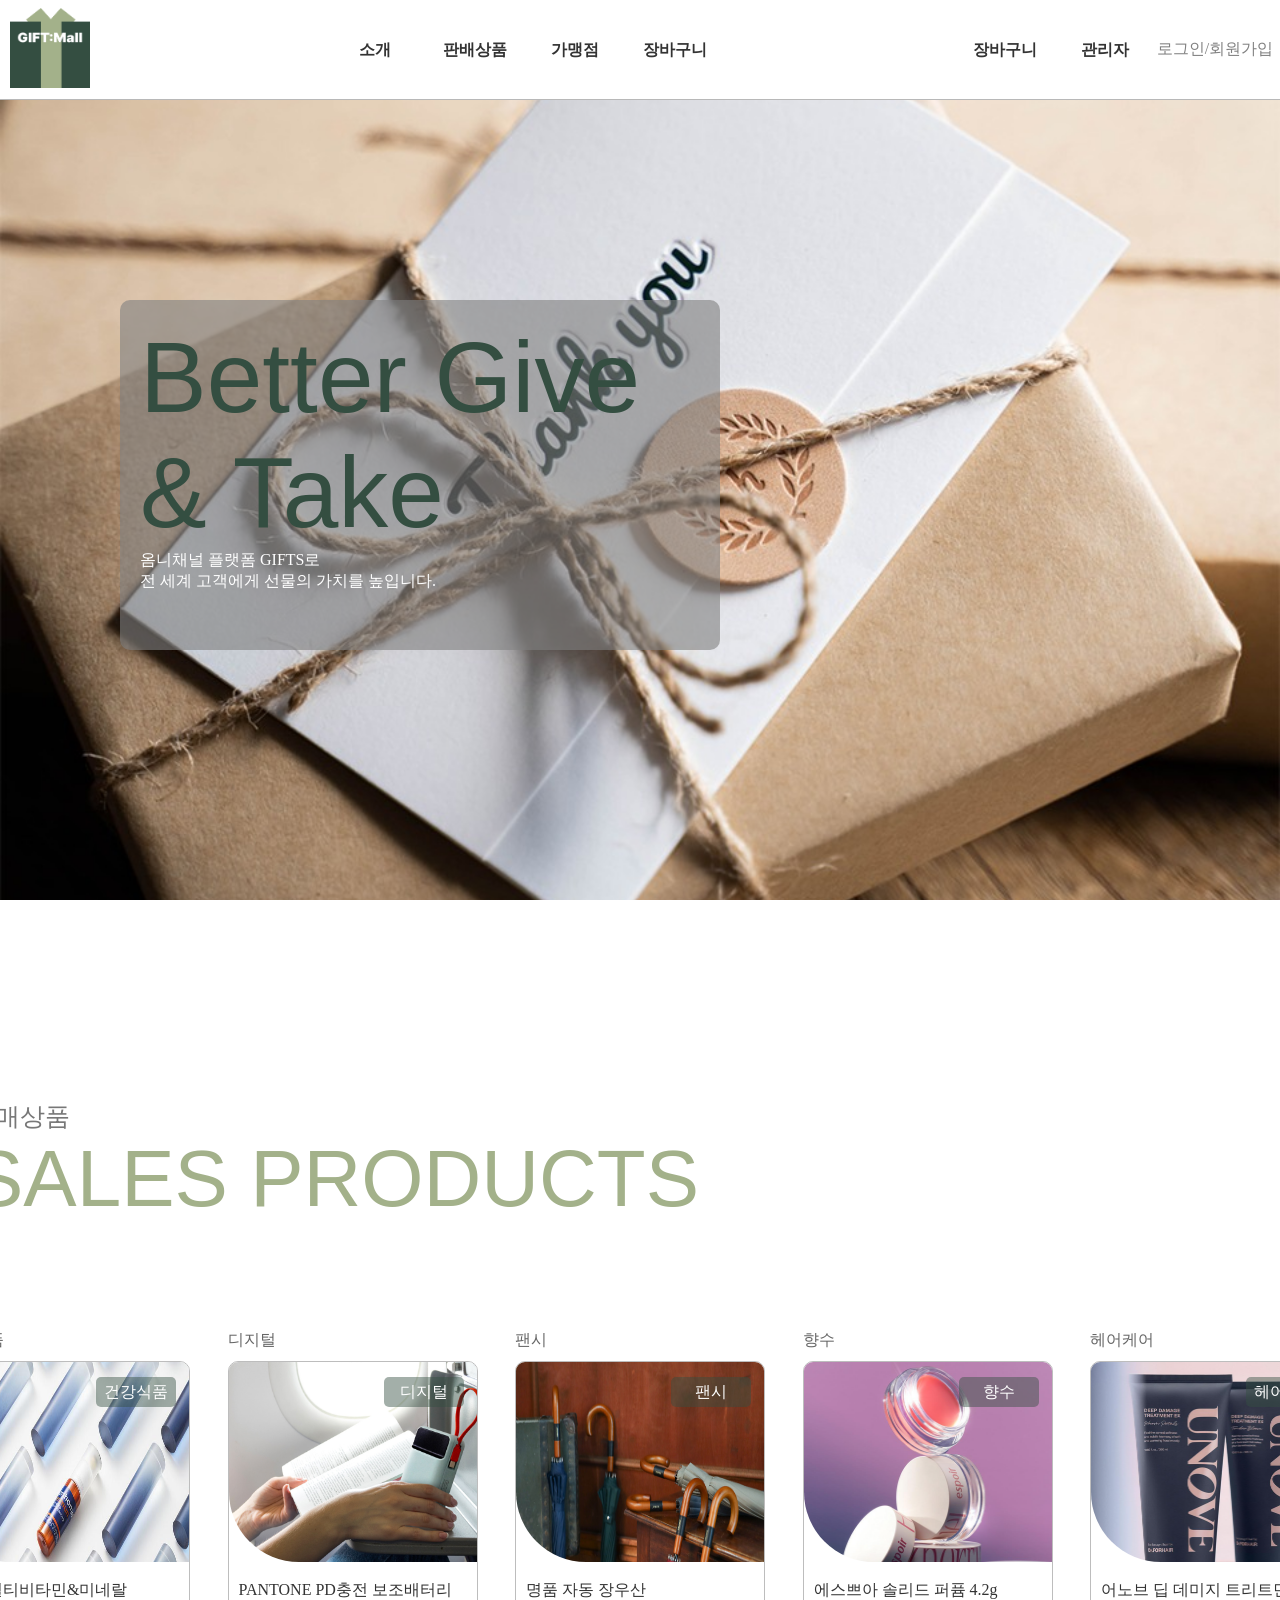
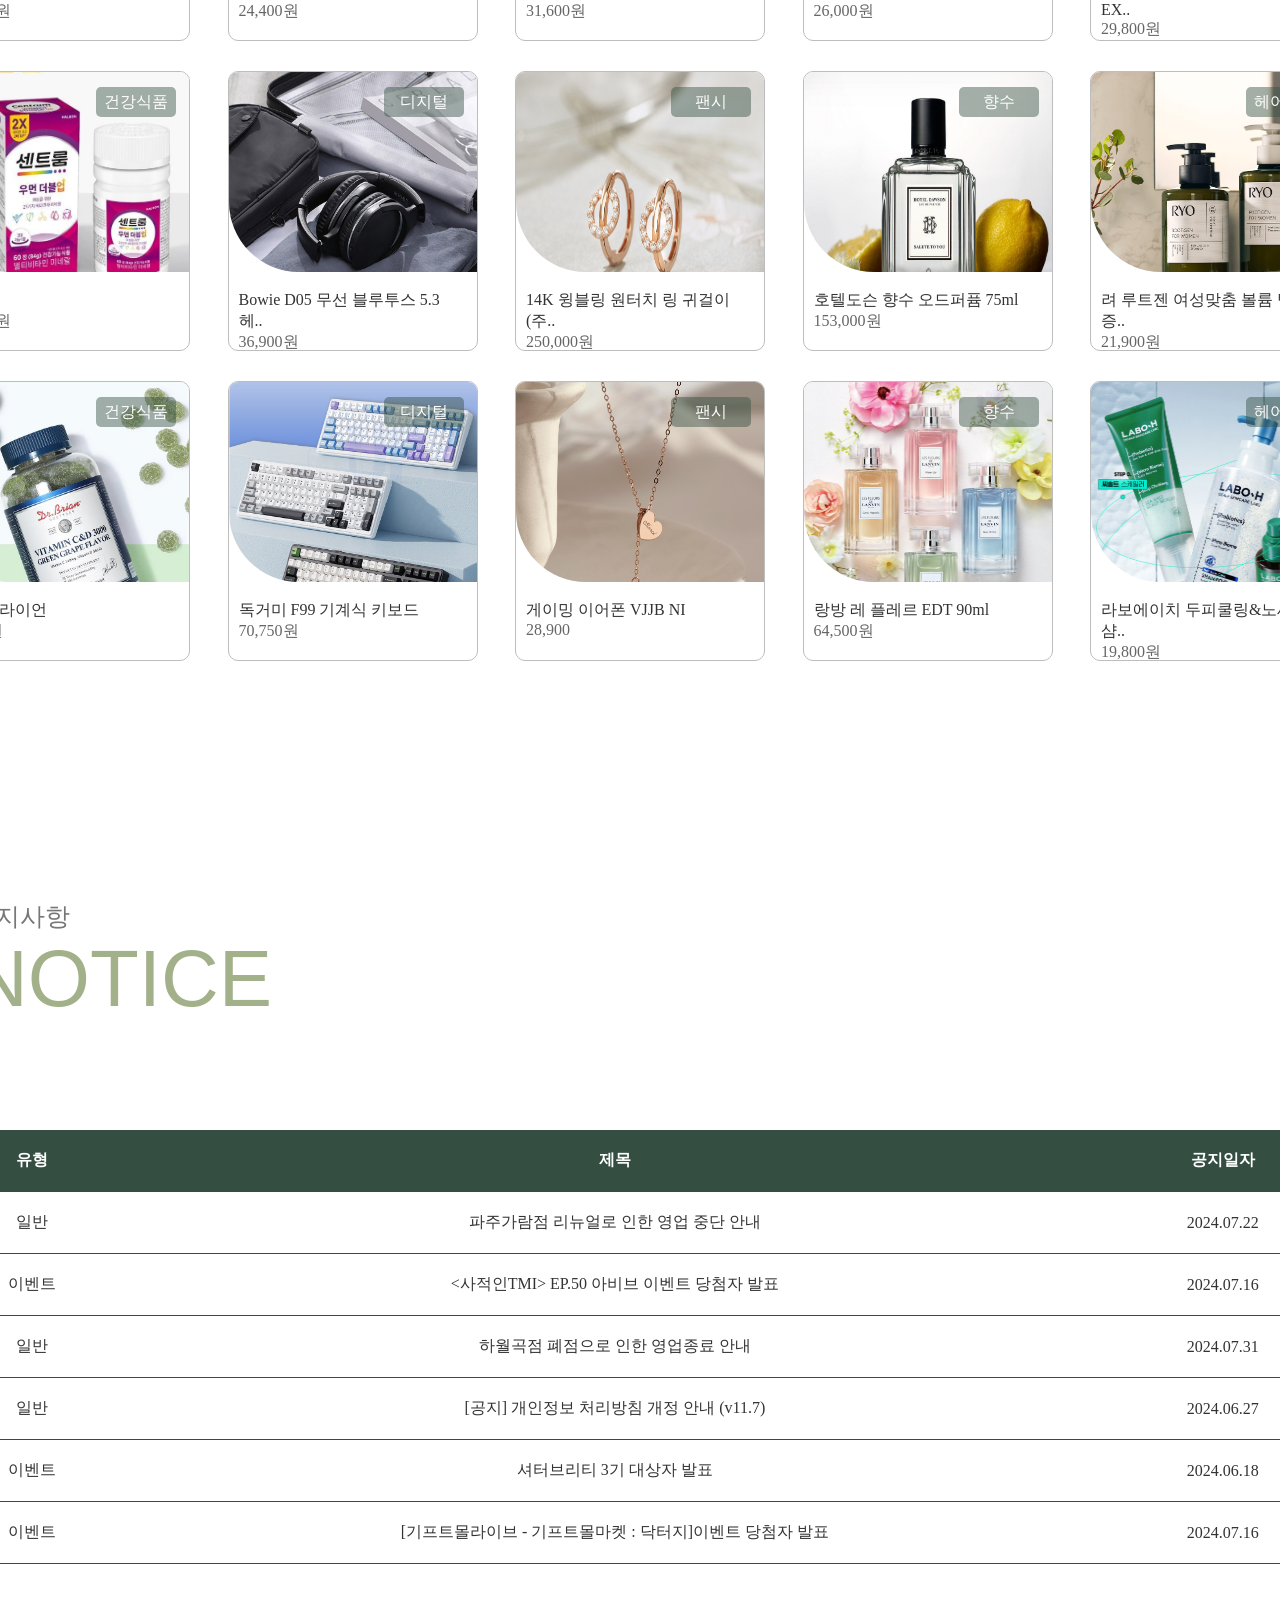
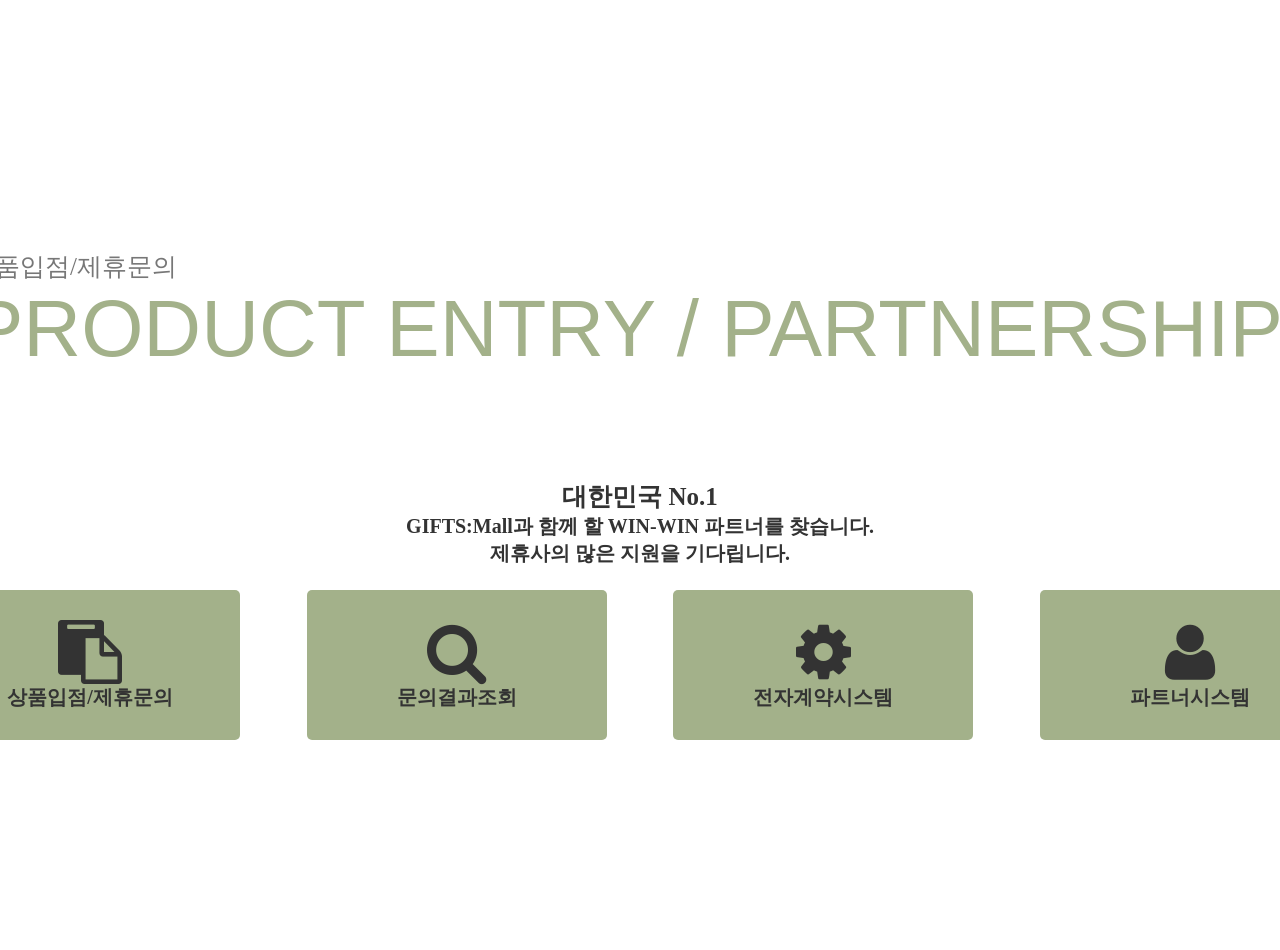
==== index.html @ 806c405b "A-module2" ====
<!DOCTYPE html>
<html lang="en">
<head>
	<meta charset="UTF-8">
	<meta name="viewport" content="width=device-width, initial-scale=1.0">
	<title>Document</title>
    <link rel="stylesheet" href="./css/style.css">
    <link rel="stylesheet" href="./fontawesome/css/font-awesome.css">
</head>
<body>
	<div class="container">
		<div class="header">
            <div class="nav">
                <div class="logo"><a href="#"><img src="./images/logo.png" alt="logo"></a></div>
                
                <div class="nav-A">
                    <ul>
                        <li>
                            <a href="#" class="drop-btn">소개</a>
                            <ul class="drop">
                                <li></li>
                                <li></li>
                            </ul>
                        </li>
                        <li>
                            <a href="#" class="drop-btn">판배상품</a>
                            <ul class="drop">
                                <li>전체상품</li>
                                <li>인기상품</li>
                            </ul>
                        </li>
                        <li>
                            <a href="#" class="drop-btn">가맹점</a>
                            <ul class="drop">
                                <li></li>
                                <li></li>
                            </ul>
                        </li>
                        <li>
                            <a href="#" class="drop-btn">장바구니</a>
                            <ul class="drop">
                                <li></li>
                                <li></li>
                            </ul>
                        </li>
                    </ul>
                </div>
                
                <div class="nav-B">
                    <ul>
                        <li>장바구니</li>
                        <li>관리자</li>
                    </ul>
                    <div>로그인/회원가입</div>
                </div>
            </div>
		</div>

        <div class="heroBanner">
            <div class="slide">
                <div class="bg">
                    <p>
                        <span>Better Give <br>& Take</span>
                        <br>옴니채널 플랫폼 GIFTS로
                        <br>전 세계 고객에게 선물의 가치를 높입니다.
                    </p>
                </div>
                <div class="bg">
                    <p>
                        <span>Life Style <br>Platforms</span>
                        <br>고객과 가장 가까운 곳에서 
                        <br>고객에게 다양한 즐거움을 선물합니다.
                    </p>
                </div>
                <div class="bg">
                    <p>
                        <span>Online <br>PLAYGROUND</span>
                        <br>업계 최초 당일 배송 서비스인 '오늘드림'으로
                        <br>고객 니즈 충족과 고객 경험을 혁신합니다.
                    </p>
                </div>
                <div class="bg">
                    <p>
                        <span>Better Give <br>& Take</span>
                        <br>옴니채널 플랫폼 GIFTS로
                        <br>전 세계 고객에게 선물의 가치를 높입니다.
                    </p>
                </div>
            </div>
        </div>

        <div class="product-section">
            <div class="title-box">
                <div class="block"></div>
                <div class="tbox">
                    <div class="title">판매상품</div>
                    <div class="etitle">SALES PRODUCTS</div>
                </div>
            </div>
            <div class="product-box">
                <div class="ptitles">
                    <div class="ptitle">건강식품</div>
                    <div class="ptitle">디지털</div>
                    <div class="ptitle">팬시</div>
                    <div class="ptitle">향수</div>  
                    <div class="ptitle">헤어케어</div>                                      
                </div>
                <div class="pbox">
                    <div class="box">
                        <div class="pcard">
                            <div class="pro-img">
                                <div>건강식품</div>
                                <img src="./images/건강식품/1.PNG" alt="건강식품1">
                            </div>
                            <div class="pro-desc">
                                <div class="pro-name">이뮨 멀티비타민&미네랄</div>
                                <div class="pro-price">65,000원</div>
                            </div>
                        </div>
                        <div class="pcard">
                            <div class="pro-img">
                                <div>건강식품</div>
                                <img src="./images/건강식품/2.PNG" alt="건강식품2">
                            </div>
                            <div class="pro-desc">
                                <div class="pro-name">센트룸</div>
                                <div class="pro-price">27,000원</div>
                            </div>
                        </div>
                        <div class="pcard">
                            <div class="pro-img">
                                <div>건강식품</div>
                                <img src="./images/건강식품/3.PNG" alt="건강식품">
                            </div>
                            <div class="pro-desc">
                                <div class="pro-name">닥터브라이언</div>
                                <div class="pro-price">2,000원</div>
                            </div>
                        </div>
                    </div>
                    <div class="box">
                        <div class="pcard">
                            <div class="pro-img">
                                <div>디지털</div>
                                <img src="./images/디지털/1.PNG" alt="디지털1">
                            </div>
                            <div class="pro-desc">
                                <div class="pro-name">PANTONE PD충전 보조배터리</div>
                                <div class="pro-price">24,400원</div>
                            </div>
                        </div>
                        <div class="pcard">
                            <div class="pro-img">
                                <div>디지털</div>
                                <img src="./images/디지털/2.PNG" alt="디지털2">
                            </div>
                            <div class="pro-desc">
                                <div class="pro-name">Bowie D05 무선 블루투스 5.3 헤.. </div>
                                <div class="pro-price">36,900원</div>
                            </div>
                        </div>
                        <div class="pcard">
                            <div class="pro-img">
                                <div>디지털</div>
                                <img src="./images/디지털/3.PNG" alt="디지털3">
                            </div>
                            <div class="pro-desc">
                                <div class="pro-name">독거미 F99 기계식 키보드</div>
                                <div class="pro-price">70,750원</div>
                            </div>
                        </div>
                    </div>
                    <div class="box">
                        <div class="pcard">
                            <div class="pro-img">
                                <div>팬시</div>
                                <img src="./images/팬시/1.PNG" alt="팬시1">
                            </div>
                            <div class="pro-desc">
                                <div class="pro-name">명품 자동 장우산</div>
                                <div class="pro-price">31,600원</div>
                            </div>
                        </div>
                        <div class="pcard">
                            <div class="pro-img">
                                <div>팬시</div>
                                <img src="./images/팬시/2.PNG" alt="팬시2">
                            </div>
                            <div class="pro-desc">
                                <div class="pro-name">14K 윙블링 원터치 링 귀걸이(주..</div>
                                <div class="pro-price">250,000원</div>
                            </div>
                        </div>
                        <div class="pcard">
                            <div class="pro-img">
                                <div>팬시</div>
                                <img src="./images/팬시/3.PNG" alt="팬시3">
                            </div>
                            <div class="pro-desc">
                                <div class="pro-name">게이밍 이어폰 VJJB NI</div>
                                <div class="pro-price">28,900</div>
                            </div>
                        </div>
                    </div>
                    <div class="box">
                        <div class="pcard">
                            <div class="pro-img">
                                <div>향수</div>
                                <img src="./images/향수/1.PNG" alt="향수">
                            </div>
                            <div class="pro-desc">
                                <div class="pro-name">에스쁘아 솔리드 퍼퓸 4.2g</div>
                                <div class="pro-price">26,000원</div>
                            </div>
                        </div>
                        <div class="pcard">
                            <div class="pro-img">
                                <div>향수</div>
                                <img src="./images/향수/2.PNG" alt="향수2">
                            </div>
                            <div class="pro-desc">
                                <div class="pro-name">호텔도슨 향수 오드퍼퓸 75ml</div>
                                <div class="pro-price">153,000원</div>
                            </div>
                        </div>
                        <div class="pcard">
                            <div class="pro-img">
                                <div>향수</div>
                                <img src="./images/향수/3.PNG" alt="향수3">
                            </div>
                            <div class="pro-desc">
                                <div class="pro-name">랑방 레 플레르 EDT 90ml</div>
                                <div class="pro-price">64,500원</div>
                            </div>
                        </div>
                    </div>
                    <div class="box">
                        <div class="pcard">
                            <div class="pro-img">
                                <div>헤어케어</div>
                                <img src="./images/헤어케어/1.PNG" alt="헤어케어1">
                            </div>
                            <div class="pro-desc">
                                <div class="pro-name">어노브 딥 데미지 트리트먼트 EX..</div>
                                <div class="pro-price">29,800원</div>
                            </div>
                        </div>
                        <div class="pcard">
                            <div class="pro-img">
                                <div>헤어케어</div>
                                <img src="./images/헤어케어/2.PNG" alt="헤어케어2">
                            </div>
                            <div class="pro-desc">
                                <div class="pro-name">려 루트젠 여성맞춤 볼륨 탈모증..</div>
                                <div class="pro-price">21,900원</div>
                            </div>
                        </div>
                        <div class="pcard">
                            <div class="pro-img">
                                <div>헤어케어</div>
                                <img src="./images/헤어케어/3.PNG" alt="헤어케어3">
                            </div>
                            <div class="pro-desc">
                                <div class="pro-name">라보에이치 두피쿨링&노세범 샴..</div>
                                <div class="pro-price">19,800원</div>
                            </div>
                        </div>
                    </div>                    
                </div>
            </div>
        </div>

        <div class="notice-section">
            <div class="title-box">
                <div class="block"></div>
                <div class="tbox">
                    <div class="title">공지사항</div>
                    <div class="etitle">NOTICE</div>
                </div>            
            </div>
            <table>
                <thead>
                    <tr>
                        <th>유형</th>
                        <th>제목</th>
                        <th>공지일자</th>
                    </tr>
                </thead>
                <tbody>
                    <tr>
                        <td>일반</td>
                        <td>파주가람점 리뉴얼로 인한 영업 중단 안내</td>
                        <td>2024.07.22</td>
                    </tr>
                    <tr>
                        <td>이벤트</td>
                        <td><사적인TMI> EP.50 아비브 이벤트 당첨자 발표</td>
                        <td>2024.07.16</td>
                    </tr>
                    <tr>
                        <td>일반</td>
                        <td>하월곡점 폐점으로 인한 영업종료 안내</td>
                        <td>2024.07.31</td>
                    </tr>
                    <tr>
                        <td>일반</td>
                        <td>[공지] 개인정보 처리방침 개정 안내 (v11.7)</td>
                        <td>2024.06.27</td>
                    </tr>
                    <tr>
                        <td>이벤트</td>
                        <td>셔터브리티 3기 대상자 발표</td>
                        <td>2024.06.18</td>
                    </tr>
                    <tr>
                        <td>이벤트</td>
                        <td>[기프트몰라이브 - 기프트몰마켓 : 닥터지]이벤트 당첨자 발표</td>
                        <td>2024.07.16</td>
                    </tr>
                </tbody>
            </table>
        </div>

        <div class="entry-section">
            <div class="title-box">
                <div class="block"></div>
                <div class="tbox">
                    <div class="title">상품입점/제휴문의</div>
                    <div class="etitle">PRODUCT ENTRY / PARTNERSHIP</div>
                </div>            
            </div>
            <div class="tpart">
                <h1>대한민국 No.1</h1>
                <h2>GIFTS:Mall과 함께 할 WIN-WIN 파트너를 찾습니다.</h2>
                <h2>제휴사의 많은 지원을 기다립니다.</h2>
            </div>
            <div class="card-box">
                <div class="card">
                    <i class="fa fa-clipboard fa-4x"></i>                    
                    <h1>상품입점/제휴문의</h1>
                </div>
                <div class="card">
                    <i class="fa fa-search fa-4x"></i>
                    <h1>문의결과조회</h1>
                </div>
                <div class="card">
                    <i class="fa fa-cog fa-4x"></i>
                    <h1>전자계약시스템</h1>
                </div>
                <div class="card">
                    <i class="fa fa-user fa-4x"></i>
                    <h1>파트너시스템</h1>
                </div>
            </div>
        </div>


	</div>
</body>
</html>
---- css/style.css ----
* {
    margin: 0;
    padding: 0;
    box-sizing: border-box;
    color: #333;
}

ul, li {
    list-style: none;
}

a {
    text-decoration: none;
}

.container {
    width: 100%;
    height: 100%;
}

.header {
    z-index: 1;
    position: fixed;
    top: 0;
    width: 100%;
    height: 100px;
    display: flex;
    justify-content: center;
    align-items: center;
    background-color: white;
    border-bottom: 1px #b8b8b8 solid;
}

.nav {
    width: 1400px;
    height: 100px;
    display: flex;
    flex-direction: row;
    justify-content: space-between;
    align-items: center;
}

.logo {
    width: 100px;
    height: 100px;
    display: flex;
    justify-content: center;
    align-items: center;
}

.logo img {
    width: 80px;
    height: 80px;
}

.nav-A {
    position: relative;
    width: 400px;
    display: flex;
    z-index: 1;
}

.nav-A > ul {
    position: absolute;
    top: -25px;
    left: 0;
    width: 400px;
    display: flex;
    justify-content: center;
}

.nav-A > ul > li {
    width: 100px;
}

.drop-btn {
    width: 100px;
    height: 50px;
    display: block;
    text-align: center;
    line-height: 50px;
    transition: .2s ease;
    cursor: pointer;
    font-weight: bold;
}

.nav-A > ul > li:hover > a {
    background-color: #344E41;
    color: white;
}

.drop {
    width: 100px;
    height: 0;
    overflow: hidden;
    background-color: white;
    transition: all .3s ease;
}

.nav-A > ul:hover > li > .drop {
    height: 100px;
}

.drop > li {
    width: 100px;
    display: block;
    height: 50px;
    text-align: center;
    line-height: 50px;
    cursor: pointer;
    transition: .2s ease;
}

.drop > li:hover {
    background-color: #55806a;
    color: white;
}

.nav-B {
    width: 330px;
    height: 100px;
    display: flex;
    justify-content: center;
    align-items: center;
}

.nav-B > ul {
    width: 200px;
    height: 100px;
    display: flex;
    justify-content: space-between;
    flex-direction: row;
    align-items: center;
}

.nav-B > ul > li {
    width: 100px;
    height: 50px;
    display: block;
    text-align: center;
    line-height: 50px;
    font-weight: bold;
    cursor: pointer;
}

.nav-B > ul > li:hover {
    background-color: #344E41;
    color: white;
}

.nav-B > div {
    width: 120px;
    text-align: center;
    color: grey;
    cursor: pointer;
}

.nav-B > div:hover {
    font-weight: bold;
}

.heroBanner {
    width: 100%;
    height: 100vh;
    overflow: hidden;
}

.slide {
    position: relative;
    width: 400%;
    height: 100vh;
    display: flex;
    flex-direction: row;
    animation: slide 12s infinite;
}

.slide:hover {
    animation-play-state: paused;
}

.bg {
    width: 100%;
    height: 100vh;
    background-repeat: no-repeat;
    background-size: cover;
    background-position: center;
}

.bg:nth-child(1) {background-image: url(../images/02.jpg);}
.bg:nth-child(2) {background-image: url(../images/03.jpg);}
.bg:nth-child(3) {background-image: url(../images/04.jpg);}
.bg:nth-child(4) {background-image: url(../images/02.jpg);}

.bg > p {
    position: relative;
    top: 300px;
    left: 120px;
    width: 600px;
    height: 350px;
    background-color: rgba(128, 128, 128, 0.6);
    padding: 20px;
    border-radius: 10px;
    color: white;
}

.bg > p > span {
    font-size: 100px;
    color: #344E41;
    font-family: Impact, Haettenschweiler, 'Arial Narrow Bold', sans-serif;
}

@keyframes slide {
    0%,30% { transform: translateX(0); }
    35%,60% { transform: translateX(-25%); }
    65%,80% { transform: translateX(-50%); }
    85%,100%{ transform: translateX(-75%); }
}

.product-section {
    margin-top: 200px;
    width: 100%;
    height: 1200px;
    display: flex;
    flex-direction: column;
    align-items: center;
}

.title-box {
    width: 1400px;
    height: 130px;
    display: flex;
    flex-direction: row;
    align-items: center;
}

.block {
    width: 20px;
    height: 130px;
    background-color: #344E41;
}

.tbox {
    margin-left: 10px;
    height: 130px;
    display: flex;
    flex-direction: column;
}

.title {
    font-size: 25px;
    color: #777;
}

.etitle {
    font-size: 80px;
    font-family: Impact, Haettenschweiler, 'Arial Narrow Bold', sans-serif;
    color: #a3b18a;
}

.product-box {
    margin-top: 100px;
    width: 1400px;
    height: 1200px;
    display: flex;
    flex-direction: column;
}

.ptitles {
    display: flex;
    flex-direction: row;
    width: 1400px;
    justify-content: space-between;
    margin-bottom: 10px;
}

.ptitle {
    width: 250px;
    color: #666;
}

.pbox {
    display: flex;
    flex-direction: row;
    justify-content: space-between;
    width: 1400px;
    height: 900px;
}

.box {
    width: 250px;
    height: 900px;
    display: flex;
    flex-direction: column;
    justify-content: space-between;
}

.pcard {
    width: 250px;
    height: 280px;
    border: rgb(189, 189, 189) solid 1px;
    display: flex;
    flex-direction: column;
    justify-content: space-between;
    border-radius: 10px;
    overflow: hidden;
}

.pro-img {
    width: 250px;
    height: 200px;
    position: relative;
    overflow: hidden;
        border-bottom-left-radius: 70px;
}

.pro-img > div {
    position: absolute;
    top: 15px;
    left: 155px;
    background-color: #344e4173;
    color: white;
    width: 80px;
    height: 30px;
    text-align: center;
    line-height: 30px;
    border-radius: 5px;

}

.pro-img img {
    width: 250px;
    height: 270px;
    border-bottom-left-radius: 70px;
}

.pro-desc {
    width: 100%;
    height: 50px;
    display: flex;
    align-items: center;
    flex-direction: column;
    padding: 0 10px;
    margin-bottom: 10px;
}

.pro-name {
    width: 100%;
}

.pro-price {
    width: 100%;
    color: #666;
}


.notice-section {
    margin-top: 200px;
    width: 100%;
    height: 900px;
    display: flex;
    align-items: center;
    flex-direction: column;
    /* justify-content: space-between; */
}

table {
    margin-top: 100px;
    border-collapse: collapse;
    width: 1400px;
    border-top-left-radius: 10px;
    border-top-right-radius: 10px;
    overflow: hidden;
}

tr {
    border-bottom: 1px #444444 solid;
    cursor: pointer;
}

tr:hover {
    background-color: rgb(233, 233, 233);
}

th {
    background-color: #344E41;
    color: white;
    padding: 20px;
    cursor: default;
}

td {
    padding: 20px;
    text-align: center;
}

.entry-section {
    margin-top: 50px;
    width: 100%;
    height: 700px;
    display: flex;
    flex-direction: column;
    align-items: center;
}

.tpart {
    width: 1400px;
    height: 100px;
    display: flex;
    align-items: center;
    flex-direction: column;
    margin-top: 100px;
}

.tpart > h1 {
    font-size: 25px;
}

.tpart > h2 {
    font-size: 20px;
}

.card-box {
    margin-top: 20px;
    width: 1400px;
    height: 400px;
    display: flex;
    flex-direction: row;
    justify-content: space-between;
}

.card {
    width: 300px;
    height: 150px;
    display: flex;
    align-items: center;
    justify-content: center;
    flex-direction: column;
    background-color: #a3b18a;
    border-radius: 5px;
}

.card h1 {
    font-size: 20px;
}
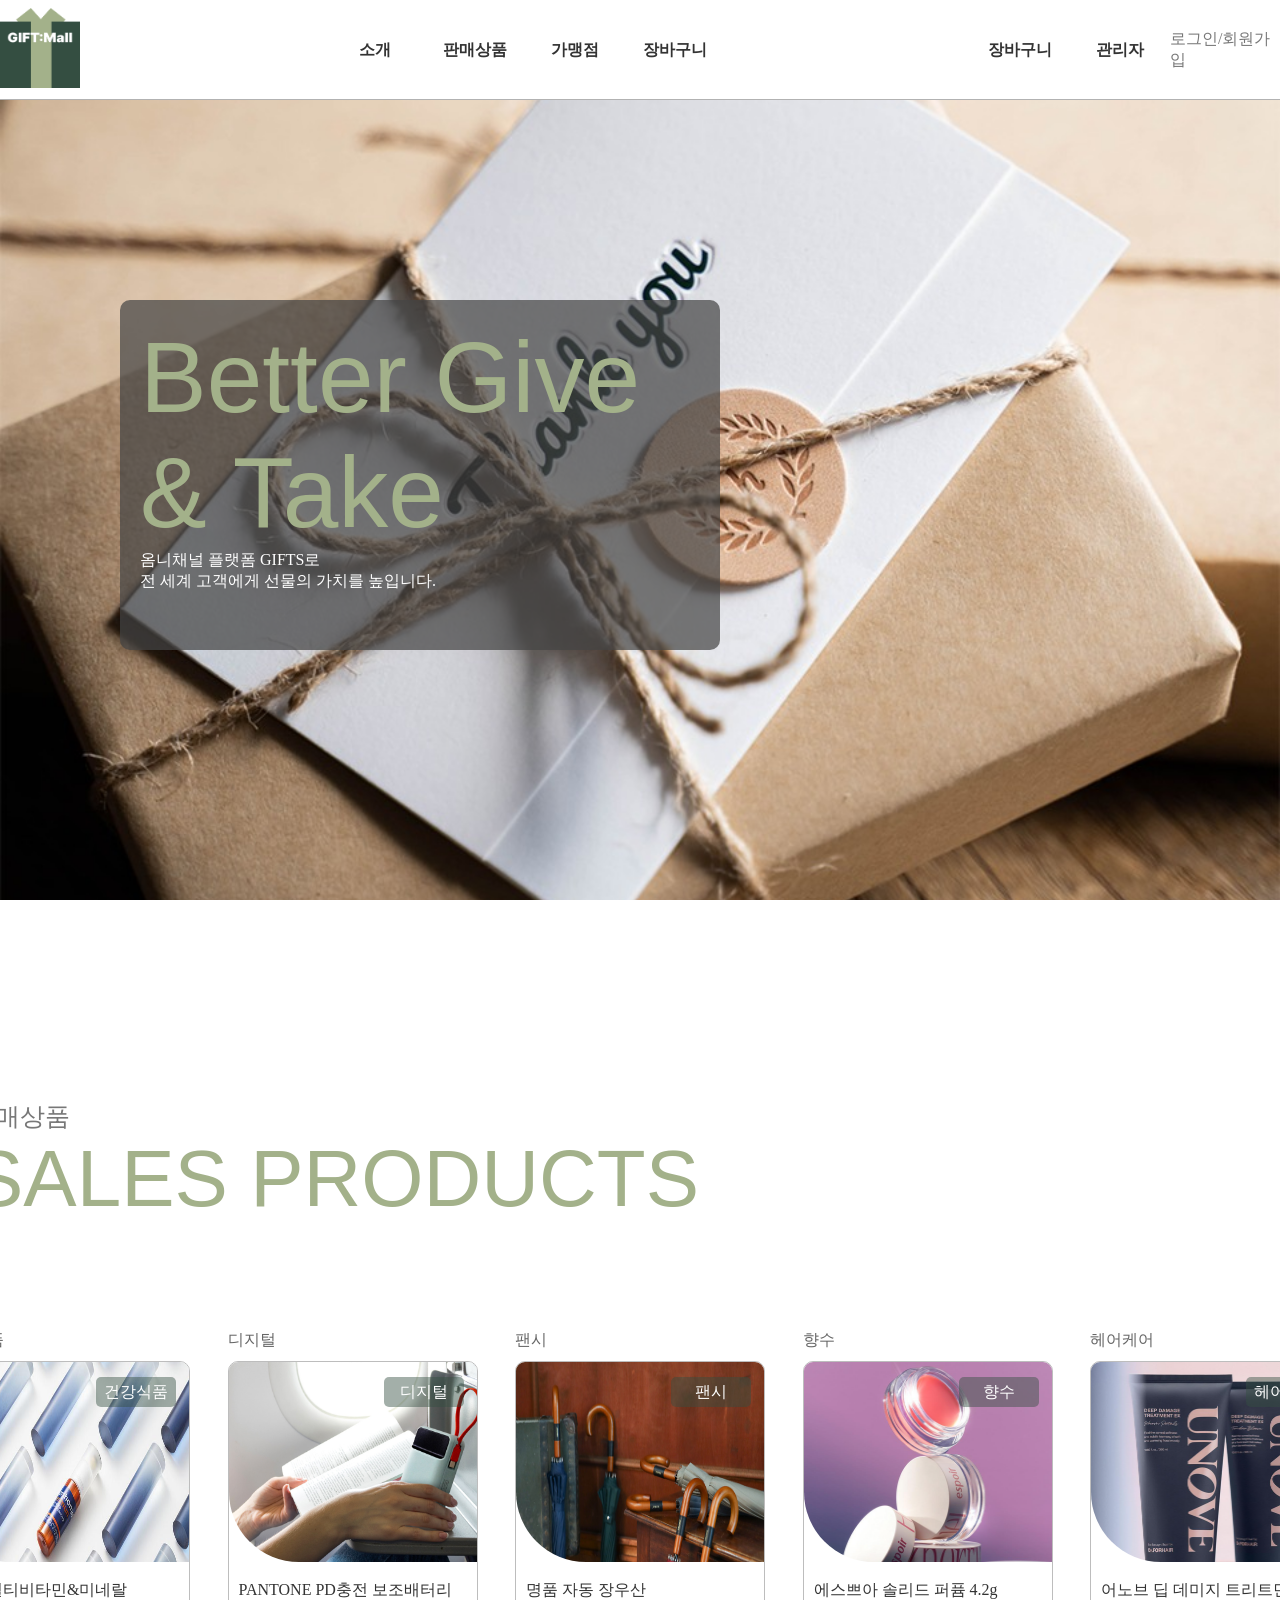
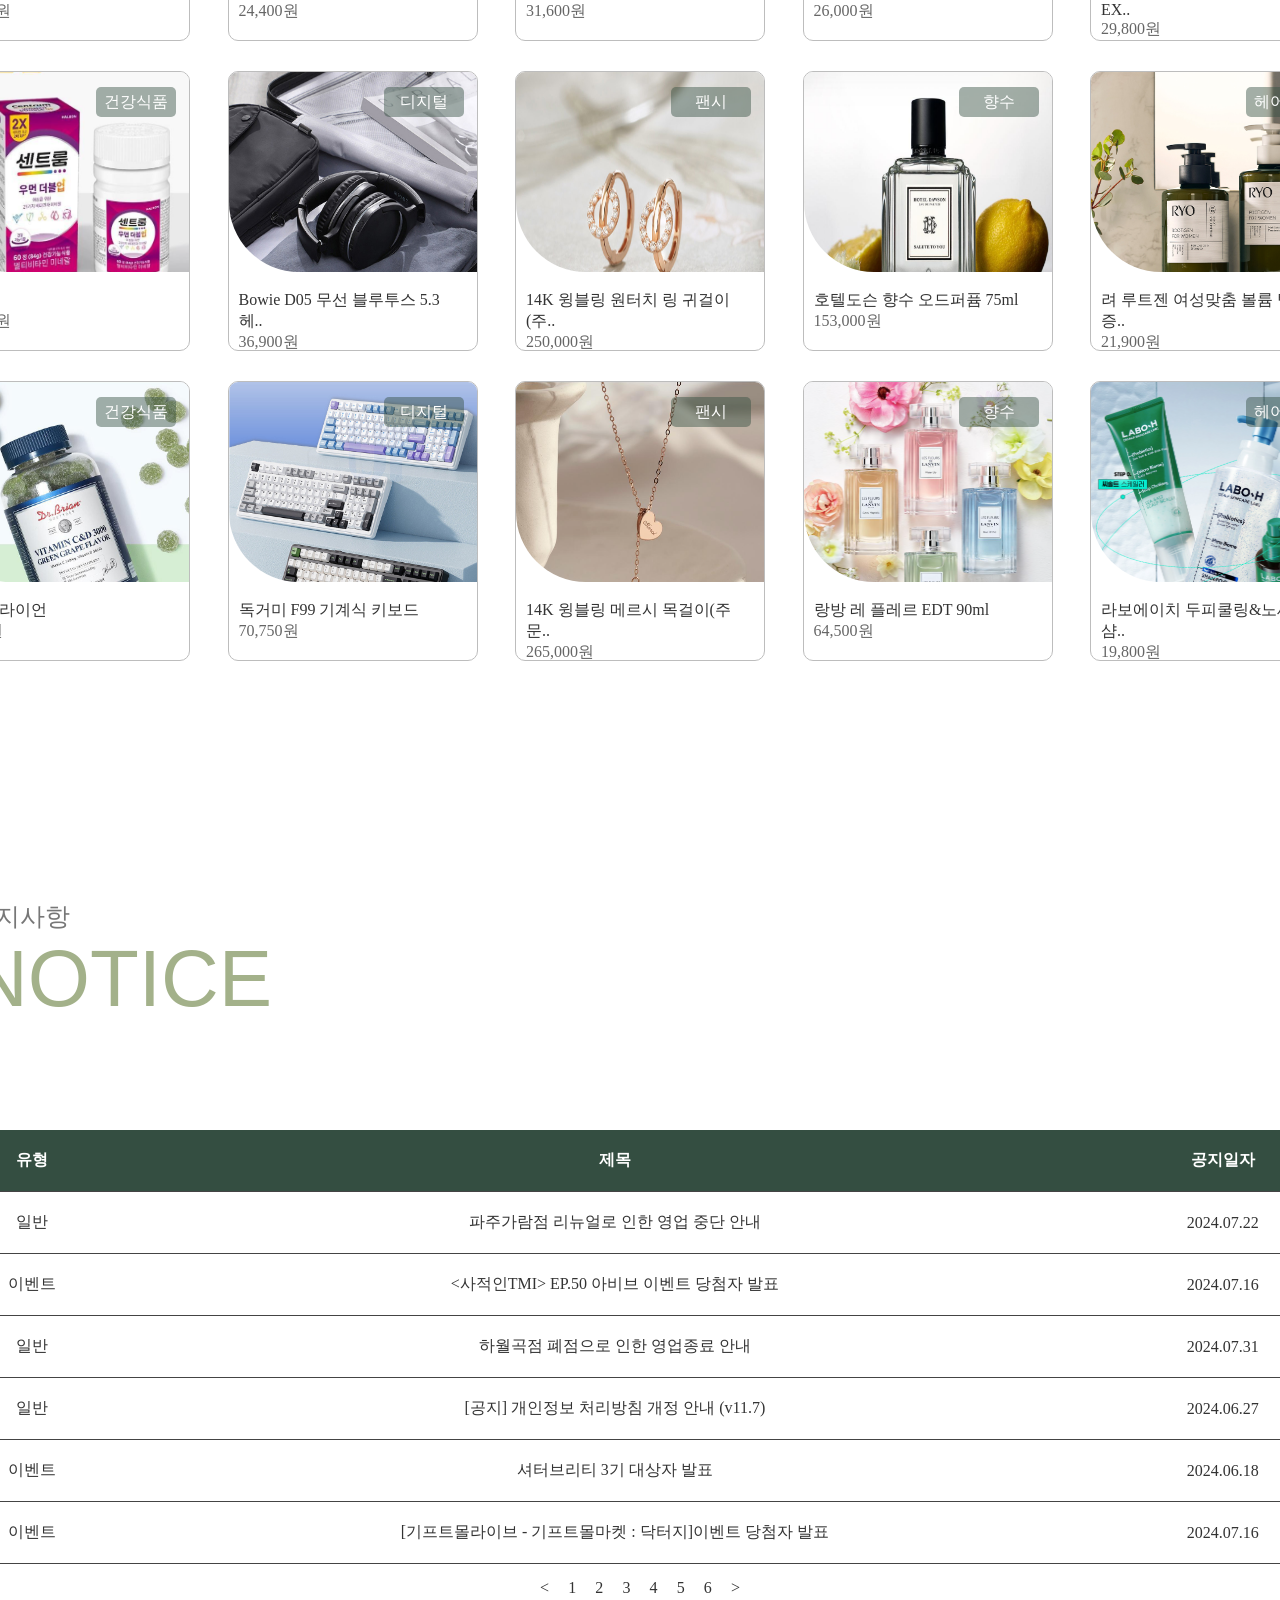
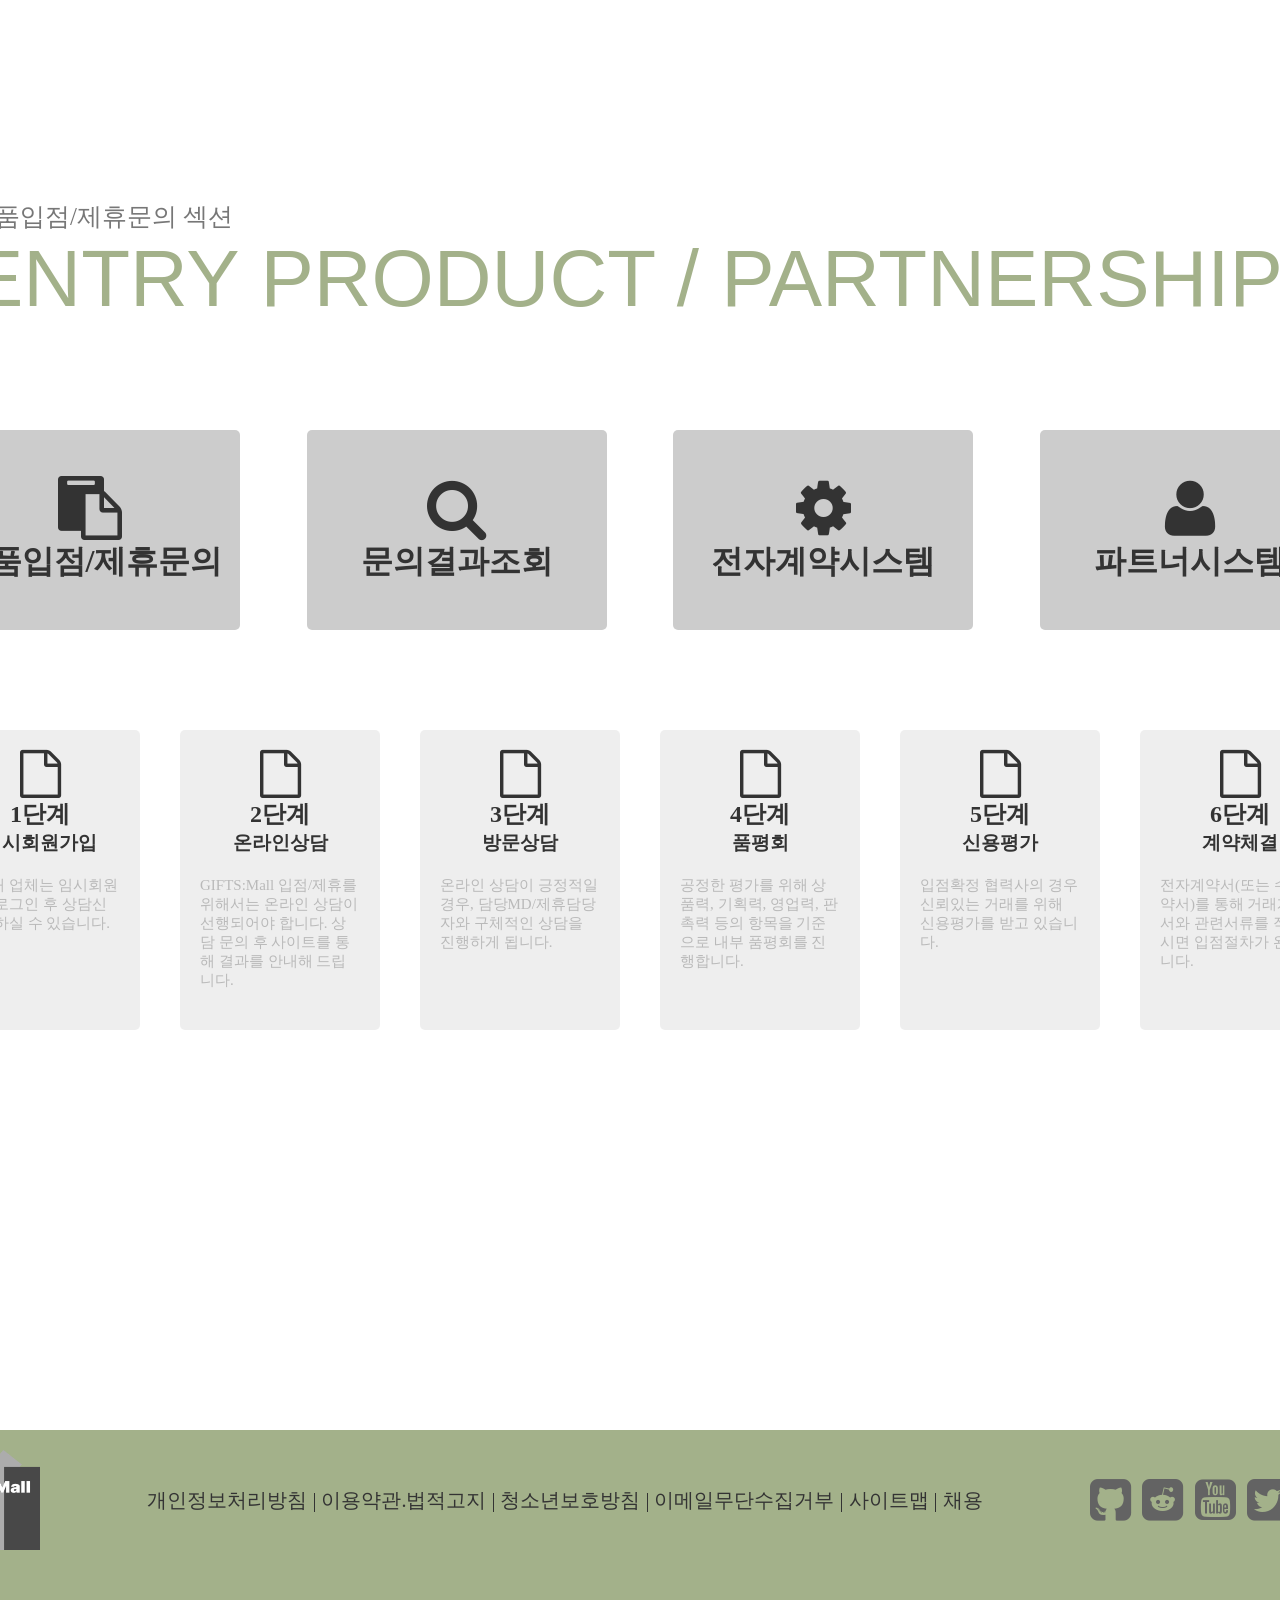
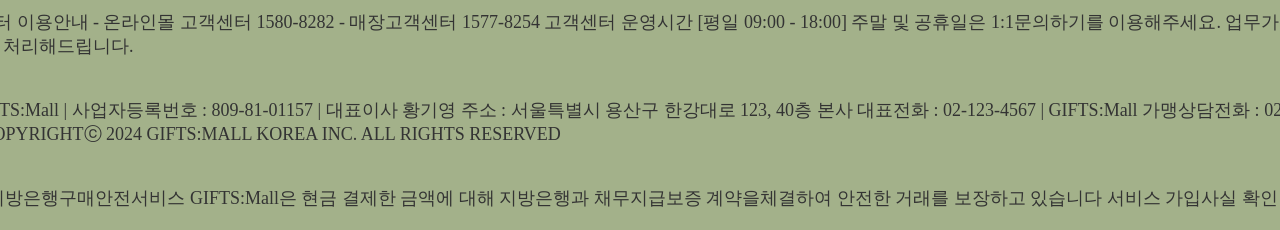
==== commit fd5ce9b2: "B-module" ====
--- a/index.html
+++ b/index.html
@@ -1,43 +1,48 @@
 <!DOCTYPE html>
-<html lang="en">
+<html lang="ko">
 <head>
-	<meta charset="UTF-8">
-	<meta name="viewport" content="width=device-width, initial-scale=1.0">
-	<title>Document</title>
+    <meta charset="UTF-8">
+    <meta name="viewport" content="width=device-width, initial-scale=1.0">
+    <title>Document</title>
     <link rel="stylesheet" href="./css/style.css">
     <link rel="stylesheet" href="./fontawesome/css/font-awesome.css">
 </head>
 <body>
-	<div class="container">
-		<div class="header">
+    <div class="container">
+        <div class="loading">
+            <div class="ring"></div>
+        </div>
+        <!-- 헤더 -->
+        <div class="header">
             <div class="nav">
-                <div class="logo"><a href="#"><img src="./images/logo.png" alt="logo"></a></div>
-                
+                <div class="logo">
+                    <a href="./index.html"><img src="./images/logo.png" alt="로고"></a>
+                </div>
                 <div class="nav-A">
                     <ul>
                         <li>
-                            <a href="#" class="drop-btn">소개</a>
+                            <a href="./sub01.html">소개</a>
                             <ul class="drop">
                                 <li></li>
                                 <li></li>
                             </ul>
                         </li>
                         <li>
-                            <a href="#" class="drop-btn">판배상품</a>
+                            <a href="./sub02.html">판매상품</a>
                             <ul class="drop">
-                                <li>전체상품</li>
-                                <li>인기상품</li>
+                                <li><a href="./sub02.html">전체상품</a></li>
+                                <li><a href="./sub03.html">인기상품</a></li>
                             </ul>
                         </li>
                         <li>
-                            <a href="#" class="drop-btn">가맹점</a>
+                            <a href="#">가맹점</a>
                             <ul class="drop">
                                 <li></li>
                                 <li></li>
                             </ul>
                         </li>
                         <li>
-                            <a href="#" class="drop-btn">장바구니</a>
+                            <a href="./sub04.html">장바구니</a>
                             <ul class="drop">
                                 <li></li>
                                 <li></li>
@@ -45,7 +50,6 @@
                         </li>
                     </ul>
                 </div>
-                
                 <div class="nav-B">
                     <ul>
                         <li>장바구니</li>
@@ -54,34 +58,36 @@
                     <div>로그인/회원가입</div>
                 </div>
             </div>
-		</div>
-
-        <div class="heroBanner">
+        </div>
+
+        <!-- 슬라이드 -->
+
+        <div class="hero-banner">
             <div class="slide">
                 <div class="bg">
                     <p>
-                        <span>Better Give <br>& Take</span>
+                        <span>Better Give <br> & Take</span>
                         <br>옴니채널 플랫폼 GIFTS로
                         <br>전 세계 고객에게 선물의 가치를 높입니다.
                     </p>
                 </div>
                 <div class="bg">
                     <p>
-                        <span>Life Style <br>Platforms</span>
+                        <span>Life Style <br> Platforms</span>
                         <br>고객과 가장 가까운 곳에서 
                         <br>고객에게 다양한 즐거움을 선물합니다.
                     </p>
                 </div>
                 <div class="bg">
                     <p>
-                        <span>Online <br>PLAYGROUND</span>
+                        <span>Online <br> PLAYGROUND</span>
                         <br>업계 최초 당일 배송 서비스인 '오늘드림'으로
                         <br>고객 니즈 충족과 고객 경험을 혁신합니다.
                     </p>
                 </div>
                 <div class="bg">
                     <p>
-                        <span>Better Give <br>& Take</span>
+                        <span>Better Give <br> & Take</span>
                         <br>옴니채널 플랫폼 GIFTS로
                         <br>전 세계 고객에게 선물의 가치를 높입니다.
                     </p>
@@ -89,6 +95,8 @@
             </div>
         </div>
 
+        <!-- 판매상품 -->
+        
         <div class="product-section">
             <div class="title-box">
                 <div class="block"></div>
@@ -130,7 +138,7 @@
                         <div class="pcard">
                             <div class="pro-img">
                                 <div>건강식품</div>
-                                <img src="./images/건강식품/3.PNG" alt="건강식품">
+                                <img src="./images/건강식품/3.PNG" alt="건강식품3">
                             </div>
                             <div class="pro-desc">
                                 <div class="pro-name">닥터브라이언</div>
@@ -197,8 +205,8 @@
                                 <img src="./images/팬시/3.PNG" alt="팬시3">
                             </div>
                             <div class="pro-desc">
-                                <div class="pro-name">게이밍 이어폰 VJJB NI</div>
-                                <div class="pro-price">28,900</div>
+                                <div class="pro-name">14K 윙블링 메르시 목걸이(주문..</div>
+                                <div class="pro-price">265,000원</div>
                             </div>
                         </div>
                     </div>
@@ -206,7 +214,7 @@
                         <div class="pcard">
                             <div class="pro-img">
                                 <div>향수</div>
-                                <img src="./images/향수/1.PNG" alt="향수">
+                                <img src="./images/향수/1.PNG" alt="향수1">
                             </div>
                             <div class="pro-desc">
                                 <div class="pro-name">에스쁘아 솔리드 퍼퓸 4.2g</div>
@@ -270,21 +278,21 @@
             </div>
         </div>
 
+        <!-- 고지사항 -->
+        
         <div class="notice-section">
             <div class="title-box">
                 <div class="block"></div>
                 <div class="tbox">
                     <div class="title">공지사항</div>
                     <div class="etitle">NOTICE</div>
-                </div>            
+                </div>
             </div>
             <table>
                 <thead>
-                    <tr>
-                        <th>유형</th>
-                        <th>제목</th>
-                        <th>공지일자</th>
-                    </tr>
+                    <th>유형</th>
+                    <th>제목</th>
+                    <th>공지일자</th>
                 </thead>
                 <tbody>
                     <tr>
@@ -294,7 +302,7 @@
                     </tr>
                     <tr>
                         <td>이벤트</td>
-                        <td><사적인TMI> EP.50 아비브 이벤트 당첨자 발표</td>
+                        <td>&lt;사적인TMI> EP.50 아비브 이벤트 당첨자 발표</td>
                         <td>2024.07.16</td>
                     </tr>
                     <tr>
@@ -319,42 +327,151 @@
                     </tr>
                 </tbody>
             </table>
-        </div>
-
+            <ul>
+                <li>&lt;</li>
+                <li>1</li>
+                <li>2</li>
+                <li>3</li>
+                <li>4</li>
+                <li>5</li>
+                <li>6</li>
+                <li>></li>
+            </ul>
+        </div>
+
+        <!-- 상품입점/제휴문의 섹션 -->
+        
         <div class="entry-section">
             <div class="title-box">
                 <div class="block"></div>
                 <div class="tbox">
-                    <div class="title">상품입점/제휴문의</div>
-                    <div class="etitle">PRODUCT ENTRY / PARTNERSHIP</div>
-                </div>            
-            </div>
-            <div class="tpart">
-                <h1>대한민국 No.1</h1>
-                <h2>GIFTS:Mall과 함께 할 WIN-WIN 파트너를 찾습니다.</h2>
-                <h2>제휴사의 많은 지원을 기다립니다.</h2>
-            </div>
-            <div class="card-box">
-                <div class="card">
-                    <i class="fa fa-clipboard fa-4x"></i>                    
-                    <h1>상품입점/제휴문의</h1>
-                </div>
-                <div class="card">
-                    <i class="fa fa-search fa-4x"></i>
-                    <h1>문의결과조회</h1>
-                </div>
-                <div class="card">
-                    <i class="fa fa-cog fa-4x"></i>
-                    <h1>전자계약시스템</h1>
-                </div>
-                <div class="card">
-                    <i class="fa fa-user fa-4x"></i>
-                    <h1>파트너시스템</h1>
-                </div>
-            </div>
-        </div>
-
-
-	</div>
+                    <div class="title">상품입점/제휴문의 섹션 </div>
+                    <div class="etitle">ENTRY PRODUCT / PARTNERSHIP</div>
+                </div>
+            </div>
+            <div class="entry-container">
+                <div class="card-box">
+                    <div class="card">
+                        <i class="fa fa-clipboard fa-4x"></i>
+                        <h1>상품입점/제휴문의</h1>
+                    </div>
+                    <div class="card">
+                        <i class="fa fa-search fa-4x"></i>
+                        <h1>문의결과조회</h1>
+                    </div>
+                    <div class="card">
+                        <i class="fa fa-cog fa-4x"></i>
+                        <h1>전자계약시스템</h1>
+                    </div>
+                    <div class="card">
+                        <i class="fa fa-user fa-4x"></i>
+                        <h1>파트너시스템</h1>
+                    </div>
+                </div>
+
+                <div class="card-box2">
+                    <div class="card2">
+                        <i class="fa fa-file-o fa-3x"></i>
+                        <div class="card-desc">
+                            <div class="level">
+                                <h2>1단계</h2>
+                                <h3>임시회원가입</h3>
+                            </div>
+                            <p>미거래 업체는 임시회원 가입/로그인 후 상담신청을 하실 수 있습니다.</p>
+                        </div>
+                    </div>
+                    <div class="card2">
+                        <i class="fa fa-file-o fa-3x"></i>
+                        <div class="card-desc">
+                            <div class="level">
+                                <h2>2단계</h2>
+                                <h3>온라인상담</h3>
+                            </div>
+                            <p>GIFTS:Mall 입점/제휴를 위해서는 온라인 상담이 선행되어야 합니다. 상담 문의 후 사이트를 통해 결과를 안내해 드립니다.</p>
+                        </div>
+                    </div>
+                    <div class="card2">
+                        <i class="fa fa-file-o fa-3x"></i>
+                        <div class="card-desc">
+                            <div class="level">
+                                <h2>3단계</h2>
+                                <h3>방문상담</h3>
+                            </div>
+                            <p>온라인 상담이 긍정적일 경우, 담당MD/제휴담당자와 구체적인 상담을 진행하게 됩니다.</p>
+                        </div>
+                    </div>
+                    <div class="card2">
+                        <i class="fa fa-file-o fa-3x"></i>
+                        <div class="card-desc">
+                            <div class="level">
+                                <h2>4단계</h2>
+                                <h3>품평회</h3>
+                            </div>
+                            <p>공정한 평가를 위해 상품력, 기획력, 영업력, 판촉력 등의 항목을 기준으로 내부 품평회를 진행합니다.</p>
+                        </div>
+                    </div>
+                    <div class="card2">
+                        <i class="fa fa-file-o fa-3x"></i>
+                        <div class="card-desc">
+                            <div class="level">
+                                <h2>5단계</h2>
+                                <h3>신용평가</h3>
+                            </div>
+                            <p>입점확정 협력사의 경우 신뢰있는 거래를 위해 신용평가를 받고 있습니다.</p>
+                        </div>
+                    </div>
+                    <div class="card2">
+                        <i class="fa fa-file-o fa-3x"></i>
+                        <div class="card-desc">
+                            <div class="level">
+                                <h2>6단계</h2>
+                                <h3>계약체결</h3>
+                            </div>
+                            <p>전자계약서(또는 수기계약서)를 통해 거래계약서와 관련서류를 작성하시면 입점절차가 완료됩니다.</p>
+                        </div>
+                    </div>
+                </div>
+            </div>
+        </div>
+
+        <div class="footer-section">
+            <div class="ftop">
+                <img src="./images/grerylogo.png" alt="그레이 로고">
+                <p>
+                    개인정보처리방침 | 이용약관.법적고지 | 청소년보호방침 | 이메일무단수집거부 | 사이트맵 | 채용
+                </p>
+                <div class="font">
+                    <i class="fa fa-github-square fa-3x"></i>
+                    <i class="fa fa-reddit-square fa-3x"></i>
+                    <i class="fa fa-youtube-square fa-3x"></i>
+                    <i class="fa fa-twitter-square fa-3x"></i>
+                    <i class="fa fa-facebook-square fa-3x"></i>                    
+                </div>
+            </div>
+            <div class="fmiddle">
+                <p>
+                    고객센터 이용안내
+                    - 온라인몰 고객센터 1580-8282
+                    - 매장고객센터 1577-8254
+
+                    고객센터 운영시간 [평일 09:00 - 18:00]
+
+                    주말 및 공휴일은 1:1문의하기를 이용해주세요.
+                    업무가 시작되면 바로 처리해드립니다.  
+                </p>
+                <p>
+                    (주)GIFTS:Mall | 사업자등록번호 : 809-81-01157 | 대표이사 황기영
+                    주소 : 서울특별시 용산구 한강대로 123, 40층 
+                    본사 대표전화 : 02-123-4567 | GIFTS:Mall 가맹상담전화 : 02-123-4568
+                    COPYRIGHTⓒ 2024 GIFTS:MALL KOREA INC. ALL RIGHTS RESERVED
+                </p>
+                <p>
+                    지방은행구매안전서비스
+                    GIFTS:Mall은 현금 결제한 금액에 대해 지방은행과 채무지급보증 계약을체결하여 안전한 거래를 보장하고 있습니다
+                    서비스 가입사실 확인 >
+                </p>
+            </div>
+        </div>
+    </div>
 </body>
 </html>
--- a/css/style.css
+++ b/css/style.css
@@ -1,11 +1,11 @@
 * {
+    padding: 0;
     margin: 0;
-    padding: 0;
     box-sizing: border-box;
     color: #333;
 }
 
-ul, li {
+ul,li {
     list-style: none;
 }
 
@@ -18,17 +18,56 @@
     height: 100%;
 }
 
-.header {
-    z-index: 1;
+/* 로딩 */
+
+.loading{
+    width: 100%;
+    height: 100vh;
     position: fixed;
     top: 0;
-    width: 100%;
-    height: 100px;
     display: flex;
     justify-content: center;
     align-items: center;
+    z-index: 100;
+    animation: load 3s forwards;
+}
+
+.ring{
+    width: 80px;
+    height: 80px;
+    border-radius: 50%;
+    border: 15px solid #8f8f8f;
+    border-bottom: 15px solid #a3b18a;
+    z-index: 100;animation: ring 3s forwards;
+}
+
+@keyframes load {
+    0% { background-color: #3838383b; }
+    100% { 
+        opacity: 0; 
+        pointer-events: none;
+    }
+}
+
+@keyframes ring{
+    0%{transform: rotate(0deg);  }
+    100% {transform: rotate(720deg); 
+        opacity: 0;
+    }
+}
+
+/* 헤더 */
+
+.header {
+    position: fixed;
+    width: 100%;
+    height: 100px;
+    display: flex;
+    justify-content: center;
+    align-items: center;
+    border-bottom: 1px solid #33333360;
+    z-index: 1;
     background-color: white;
-    border-bottom: 1px #b8b8b8 solid;
 }
 
 .nav {
@@ -37,18 +76,16 @@
     display: flex;
     flex-direction: row;
     justify-content: space-between;
-    align-items: center;
 }
 
 .logo {
-    width: 100px;
-    height: 100px;
-    display: flex;
-    justify-content: center;
-    align-items: center;
-}
-
-.logo img {
+    width: 80px;
+    height: 100px;
+    display: flex;
+    align-items: center;
+}
+
+.logo Img {
     width: 80px;
     height: 80px;
 }
@@ -56,70 +93,67 @@
 .nav-A {
     position: relative;
     width: 400px;
-    display: flex;
-    z-index: 1;
 }
 
 .nav-A > ul {
     position: absolute;
+    top: 25px;
+    width: 400px;
+    display: flex;
+    flex-direction: row;
+    align-items: center;
+    background-color: white;
+}
+
+.nav-A > ul > li {
     top: -25px;
-    left: 0;
-    width: 400px;
-    display: flex;
-    justify-content: center;
-}
-
-.nav-A > ul > li {
     width: 100px;
-}
-
-.drop-btn {
+    display: flex;
+    flex-direction: column;
+}
+
+.nav-A > ul > li > a{
     width: 100px;
-    height: 50px;
-    display: block;
-    text-align: center;
-    line-height: 50px;
-    transition: .2s ease;
-    cursor: pointer;
-    font-weight: bold;
-}
-
-.nav-A > ul > li:hover > a {
-    background-color: #344E41;
-    color: white;
-}
-
-.drop {
-    width: 100px;
-    height: 0;
-    overflow: hidden;
-    background-color: white;
-    transition: all .3s ease;
-}
-
-.nav-A > ul:hover > li > .drop {
-    height: 100px;
-}
-
-.drop > li {
-    width: 100px;
-    display: block;
     height: 50px;
     text-align: center;
     line-height: 50px;
-    cursor: pointer;
-    transition: .2s ease;
-}
-
-.drop > li:hover {
-    background-color: #55806a;
+    font-weight: bold;
+    transition: all .2s ease;
+}
+
+.nav-A > ul > li > a:hover {
+    background-color: #344E41;
     color: white;
 }
 
+.drop {
+    height: 0;
+    overflow: hidden;
+    transition: .3s ease;
+}
+
+.nav-A > ul:hover > li > .drop {
+    height: 100px;
+}
+
+.drop > li {
+    width: 100px;
+    height: 50px;
+    text-align: center;
+    line-height: 50px;
+    transition: all .2s ease;
+    cursor: pointer;
+}
+
+.drop > li:hover { background-color: #5b8871; }
+
+.drop > li:hover > a { color: white; }
+
 .nav-B {
-    width: 330px;
-    height: 100px;
-    display: flex;
+    width: 310px;
+    height: 100px;
+    display: flex;
+    flex-direction: row;
     justify-content: center;
     align-items: center;
 }
@@ -128,19 +162,19 @@
     width: 200px;
     height: 100px;
     display: flex;
-    justify-content: space-between;
-    flex-direction: row;
+    flex-direction: row;
+    justify-content: center;
     align-items: center;
 }
 
 .nav-B > ul > li {
     width: 100px;
     height: 50px;
-    display: block;
     text-align: center;
     line-height: 50px;
     font-weight: bold;
     cursor: pointer;
+    transition: .2s ease;
 }
 
 .nav-B > ul > li:hover {
@@ -148,10 +182,10 @@
     color: white;
 }
 
+.nav-B > ul > li:hover > a { color: white; }
+
 .nav-B > div {
-    width: 120px;
-    text-align: center;
-    color: grey;
+    color: #777;
     cursor: pointer;
 }
 
@@ -159,7 +193,9 @@
     font-weight: bold;
 }
 
-.heroBanner {
+/* 슬라이드 */
+
+.hero-banner {
     width: 100%;
     height: 100vh;
     overflow: hidden;
@@ -197,7 +233,7 @@
     left: 120px;
     width: 600px;
     height: 350px;
-    background-color: rgba(128, 128, 128, 0.6);
+    background-color: rgba(68, 68, 68, 0.705);
     padding: 20px;
     border-radius: 10px;
     color: white;
@@ -205,16 +241,18 @@
 
 .bg > p > span {
     font-size: 100px;
-    color: #344E41;
+    color: #a3b18a;
     font-family: Impact, Haettenschweiler, 'Arial Narrow Bold', sans-serif;
 }
 
 @keyframes slide {
-    0%,30% { transform: translateX(0); }
-    35%,60% { transform: translateX(-25%); }
-    65%,80% { transform: translateX(-50%); }
+    0%,30%{ transform: translateX(0); }
+    35%,60%{ transform: translateX(-25%); }
+    65%,80%{ transform: translateX(-50%); }
     85%,100%{ transform: translateX(-75%); }
 }
+
+/* 판매상품 */
 
 .product-section {
     margin-top: 200px;
@@ -310,7 +348,7 @@
     height: 200px;
     position: relative;
     overflow: hidden;
-        border-bottom-left-radius: 70px;
+    border-bottom-left-radius: 70px;
 }
 
 .pro-img > div {
@@ -352,6 +390,7 @@
     color: #666;
 }
 
+/* 고지사항 */
 
 .notice-section {
     margin-top: 200px;
@@ -360,7 +399,6 @@
     display: flex;
     align-items: center;
     flex-direction: column;
-    /* justify-content: space-between; */
 }
 
 table {
@@ -393,36 +431,33 @@
     text-align: center;
 }
 
+.notice-section > ul {
+    margin-top: 15px;
+    width: 200px;
+    display: flex;
+    flex-direction: row;
+    justify-content: space-between;
+    cursor: pointer;
+}
+
+/* 상품입점/제휴문의 섹션 */
+
 .entry-section {
-    margin-top: 50px;
-    width: 100%;
-    height: 700px;
-    display: flex;
-    flex-direction: column;
-    align-items: center;
-}
-
-.tpart {
-    width: 1400px;
-    height: 100px;
-    display: flex;
-    align-items: center;
-    flex-direction: column;
+    width: 100%;
+    display: flex;
+    flex-direction: column;
+    align-items: center;
+}
+
+.entry-container {
     margin-top: 100px;
-}
-
-.tpart > h1 {
-    font-size: 25px;
-}
-
-.tpart > h2 {
-    font-size: 20px;
+    width: 1400px;
+    height: 900px;
 }
 
 .card-box {
-    margin-top: 20px;
-    width: 1400px;
-    height: 400px;
+    width: 1400px;
+    height: 300px;
     display: flex;
     flex-direction: row;
     justify-content: space-between;
@@ -430,15 +465,128 @@
 
 .card {
     width: 300px;
-    height: 150px;
-    display: flex;
+    height: 200px;
+    background-color: #ccc;
+    display: flex;
+    flex-direction: column;
     align-items: center;
     justify-content: center;
-    flex-direction: column;
+    border-radius: 5px;
+    transition: .3s ease;
+    cursor: pointer;
+}
+
+.card:hover {
+    transform: scale(1.05);
+}
+
+.card-box2 {
+    width: 1400px;
+    height: 400px;
+    display: flex;
+    flex-direction: row;
+    justify-content: space-between;
+}
+
+.card2 {
+    width: 200px;
+    height: 300px;
+    background-color: #e0e0e08a;
+    display: flex;
+    flex-direction: column;
+    align-items: center;
+    padding: 20px;
+    border-radius: 5px;
+    cursor: pointer;
+}
+
+.card2:hover > .card-desc > p {
+    color: #333;
+}
+
+.card-desc {
+    width: 160px;
+    height: 250px;
+    display: flex;
+    flex-direction: column;
+    align-items: center;
+}
+
+.card-desc > p {
+    font-size: 15px;
+    color: rgb(185, 185, 185);
+    transition: .2s ease;
+}
+
+.level {
+    width: 160px;
+    display: flex;
+    flex-direction: column;
+    align-items: center;
+    margin-bottom: 20px;
+}
+
+/* 푸터 */
+
+.footer-section {
+    margin-top: 100px;
+    width: 100%;
+    height: 400px;
     background-color: #a3b18a;
-    border-radius: 5px;
-}
-
-.card h1 {
+    display: flex;
+    flex-direction: column;
+    align-items: center;
+    justify-content: space-between;
+}
+
+.ftop {
+    margin-top: 20px;
+    display: flex;
+    flex-direction: row;
+    justify-content: space-between;
+    width: 1400px;
+    height: 100px;
+    align-items: center;
+}
+
+.ftop img {
+    width: 100px;
+    height: 100px;
+}
+
+.ftop p {
     font-size: 20px;
-}+}
+
+.font {
+    width: 250px;
+    display: flex;
+    justify-content: space-between;
+}
+
+.font i { 
+    cursor: pointer;
+    color: #636363; 
+    transition: all .3s ease;
+}
+
+.fmiddle {
+    width: 1400px;
+    display: flex;
+    flex-direction: column;
+    justify-content: space-between;
+    height: 200px;
+    margin-bottom: 20px;
+    align-items: center;
+}
+
+.fmiddle p {
+    font-size: 18px;
+    display: flex;
+}
+
+.font > i:nth-child(1):hover { color: black; }
+.font > i:nth-child(2):hover { color: rgb(243, 98, 45); }
+.font > i:nth-child(3):hover { color: red; }
+.font > i:nth-child(4):hover { color: skyblue; }
+.font > i:nth-child(5):hover { color: darkblue; }
